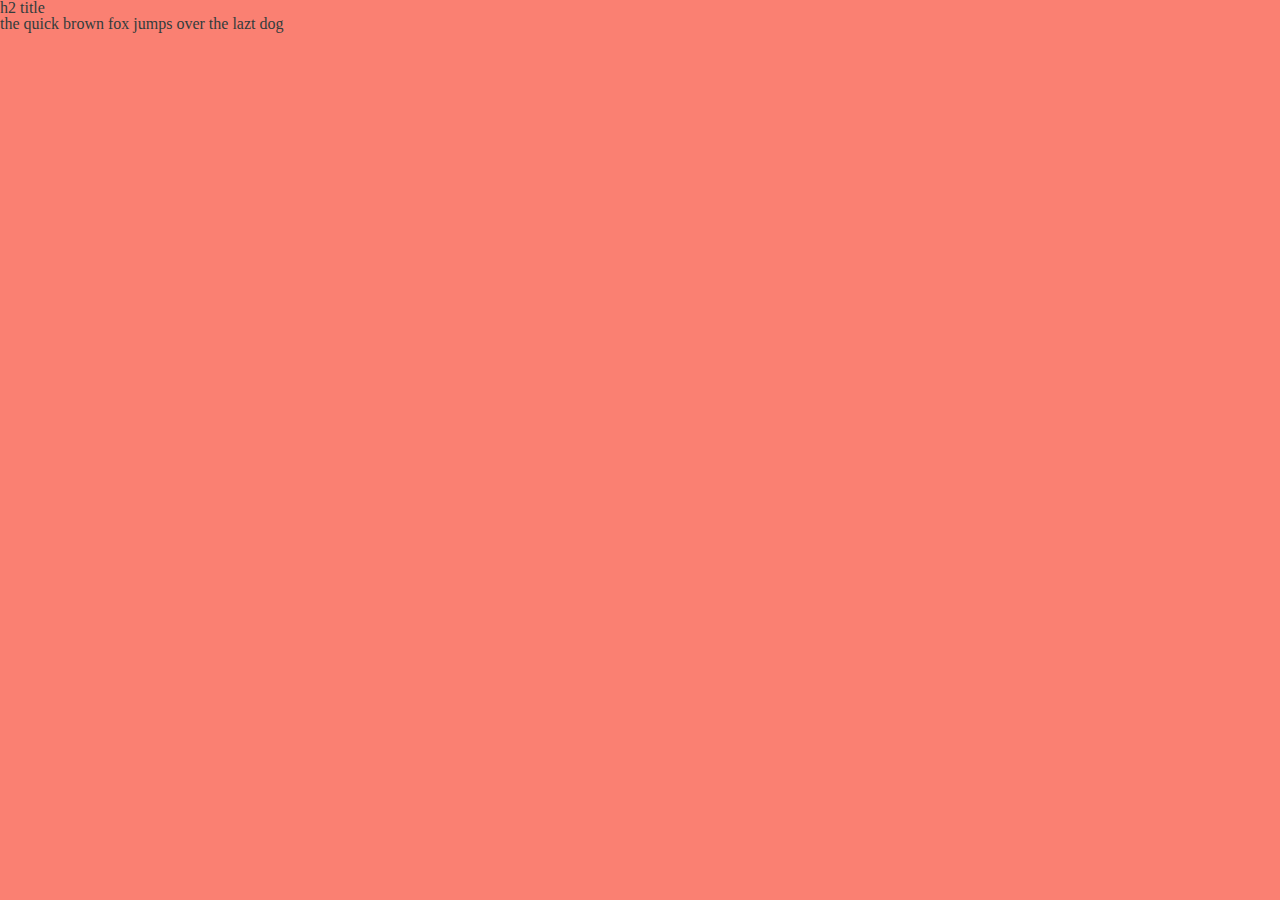
==== index.html @ e47aa367 "Structure, sales stats, and basic css." ====
<!DOCTYPE html>
<html>

    <head>
        
        <title>SALMON COOKIES</title>
        <link href="https://fonts.googleapis.com/css?family=Roboto" rel="stylesheet">
        <link rel="stylesheet" href="reset.css">
        <link rel="stylesheet" href="style.css">

    </head>

    <body class="body">

    
<h2 class="text">
 h2 title
</h2 >
<p class="text">
  the quick brown fox jumps over the lazt dog
</p>

 


        <script src="js/app.js"></script> <!-- stays at bottom unless content is script dependent -->

    </body>

</html>





<!-- Public-Facing Page (index.html)
Besides using the picture of the fish... you should use...

A custom Google font for highlights
A specified standard san-serif web font for data (such as Arial, Verdana, or Helvetica)
A specified standard serif web font for text (such as Georgia, Times, etc.)
Specified different font colors for all three font usages
A background color for the default page background (make sure font colors have good contrast and are readable on this background)
A different background color for elements such boxes and tables (so make sure the font colors contrast against this well, too!)
Anything else you'd like to add related to style. But remember: simplicity, clarity, and consistency are good things in design.
Be thoughtful about layout and overall organization of the page.
Include all of the typical stuff that you'll find on the home page of a business: locations, hours, contact information, some text about how awesome the business is, etc. Be creative, and again, think about what is meaningful to a typical end user. -->
---- style.css ----
.body {
  background-color: salmon;
}

.header1 {
  font-size: 30px;
  
}

.report {
  float: left;
  width: 20%;
}

/* FONT SECTION */

.high {
  font-family: 'Roboto', sans-serif;
  color: rgb(60, 50, 60)
}

.data {
  font-family: Arial;
  color: rgb(60, 60, 50)
}

.text {
  font-family: Georgia;
  color: rgb(50, 60, 60)
}

.boxes {
  background-color: white;
}

.tables {
  background-color: white;
}
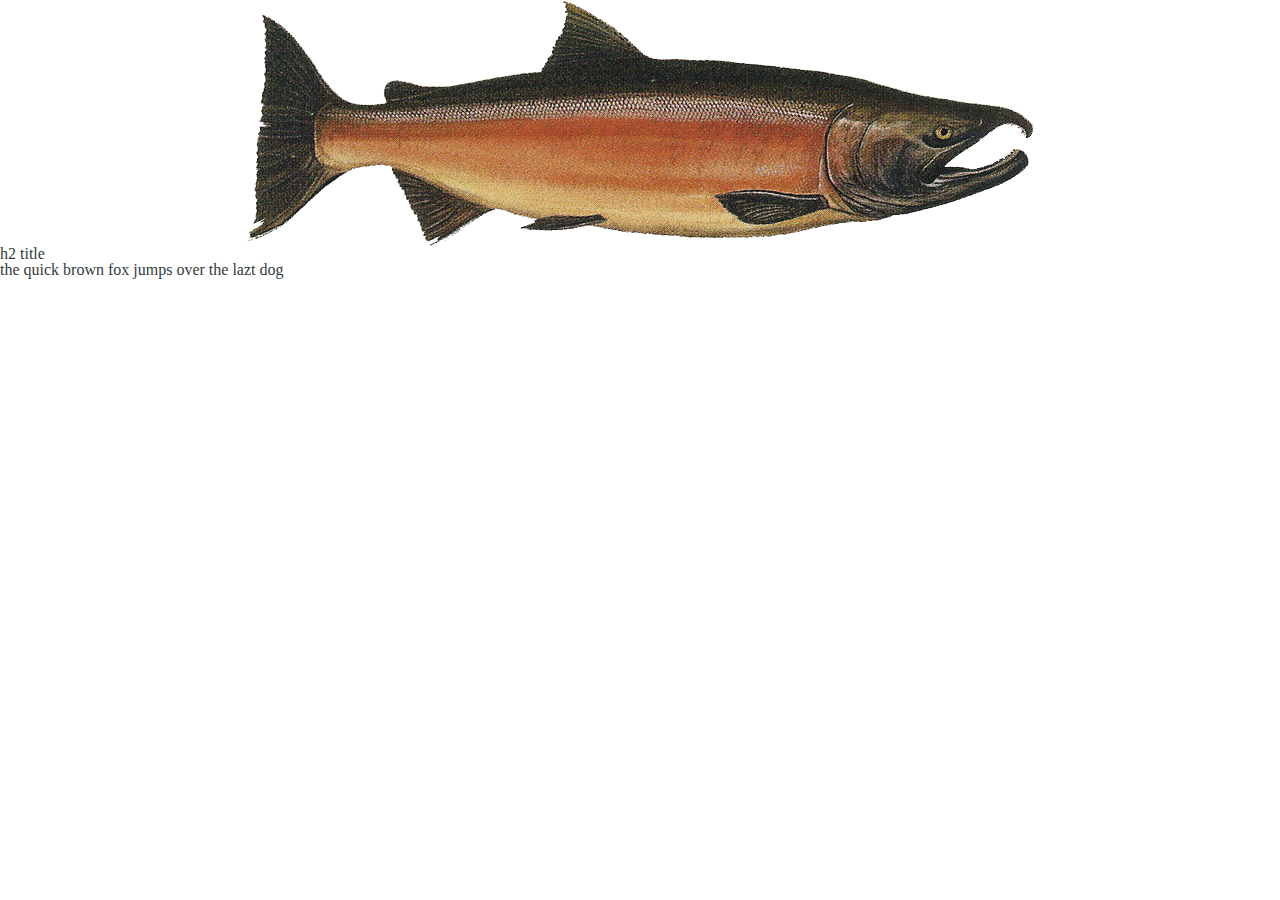
==== commit f92ed7ce: "initial notation of constructor and table to populate." ====
--- a/index.html
+++ b/index.html
@@ -12,17 +12,13 @@
 
     <body class="body">
 
-    
-<h2 class="text">
- h2 title
-</h2 >
-<p class="text">
-  the quick brown fox jumps over the lazt dog
-</p>
+        <div><img id="centerpic" src="salmon.png" alt="Salmon"></div>
+
+
+        <h2 class="text">h2 title</h2 >
+        <p class="text">the quick brown fox jumps over the lazt dog</p>
 
  
-
-
         <script src="js/app.js"></script> <!-- stays at bottom unless content is script dependent -->
 
     </body>
--- a/style.css
+++ b/style.css
@@ -1,6 +1,10 @@
 .body {
-  background-color: salmon;
+  background-image: url("fishcookies.jpg");
+  background-size: 100%;
+  /* background-color: salmon; */
 }
+
+/* TEXT TYPES */
 
 .header1 {
   font-size: 30px;
@@ -29,10 +33,18 @@
   color: rgb(50, 60, 60)
 }
 
+/* BOXES AND TABLES */
+
 .boxes {
   background-color: white;
 }
 
 .tables {
   background-color: white;
+}
+
+#centerpic {
+  display: block;
+  margin-left: auto;
+  margin-right: auto
 }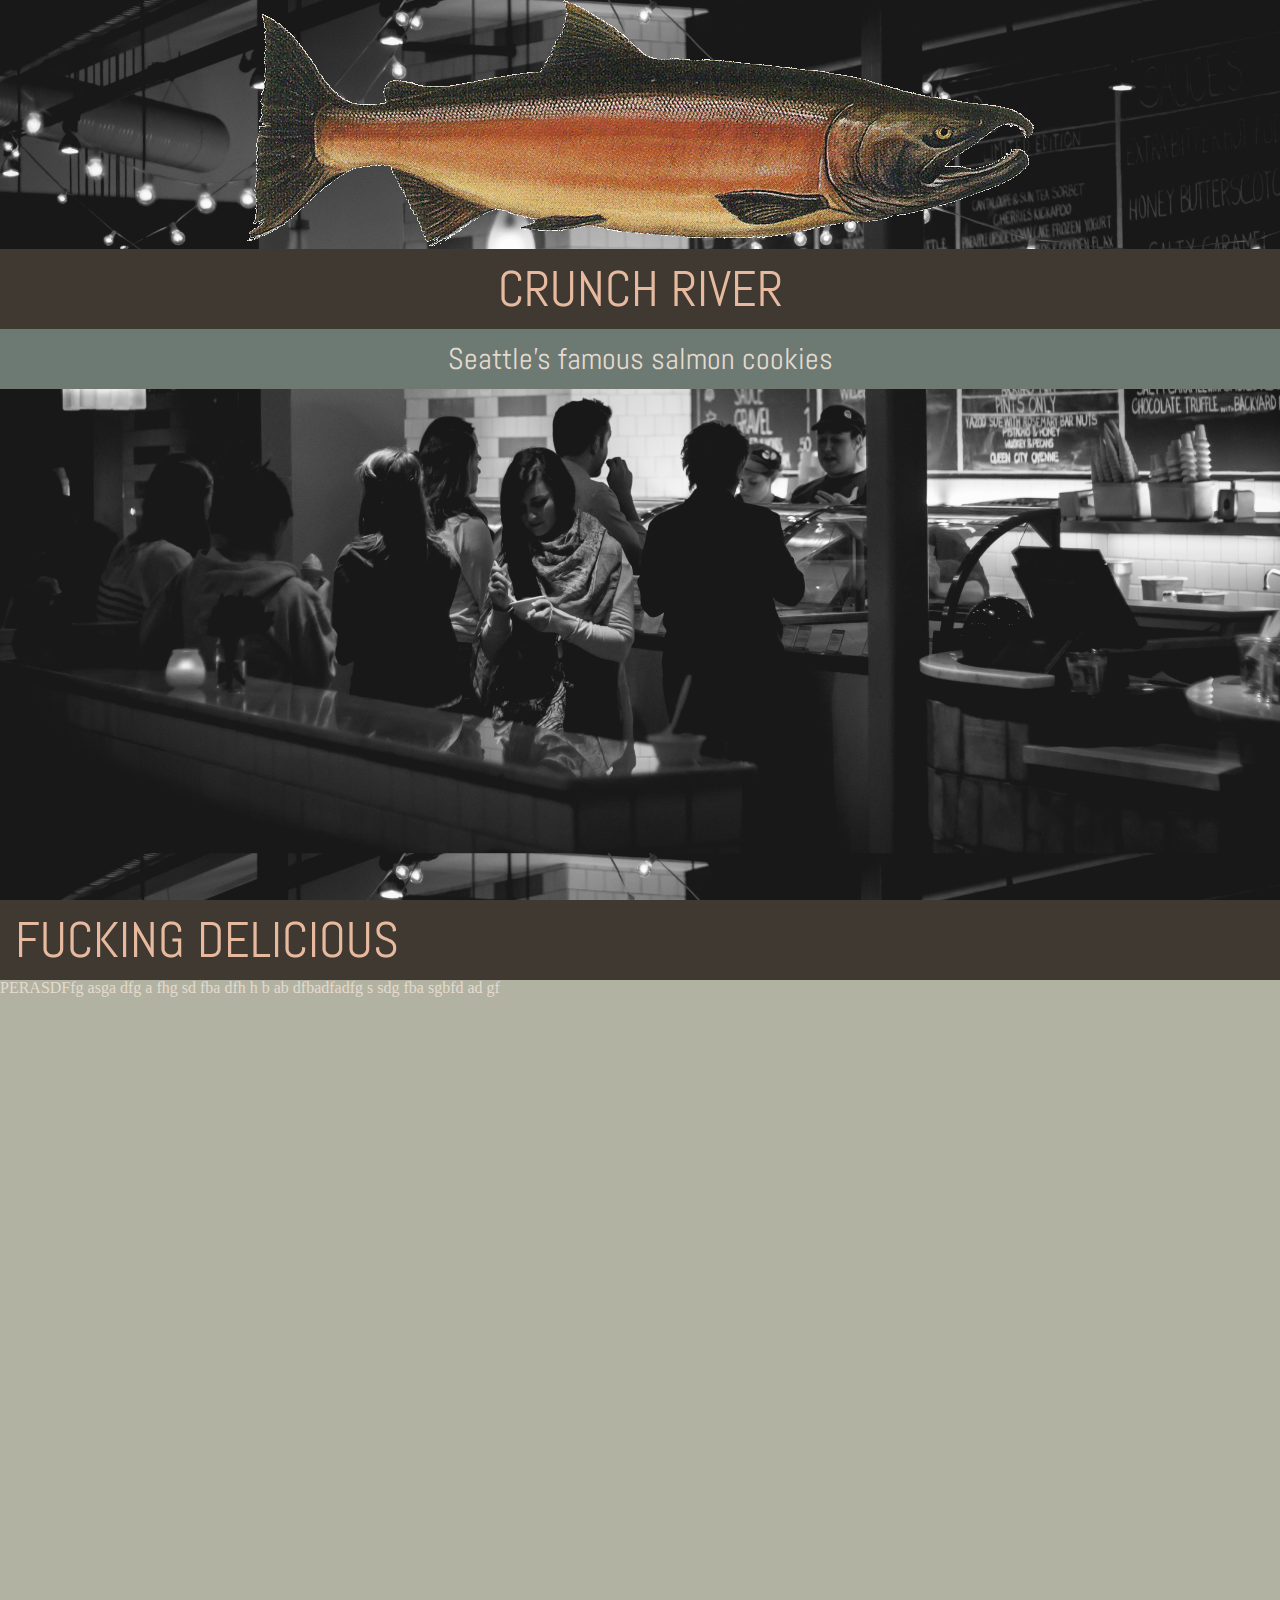
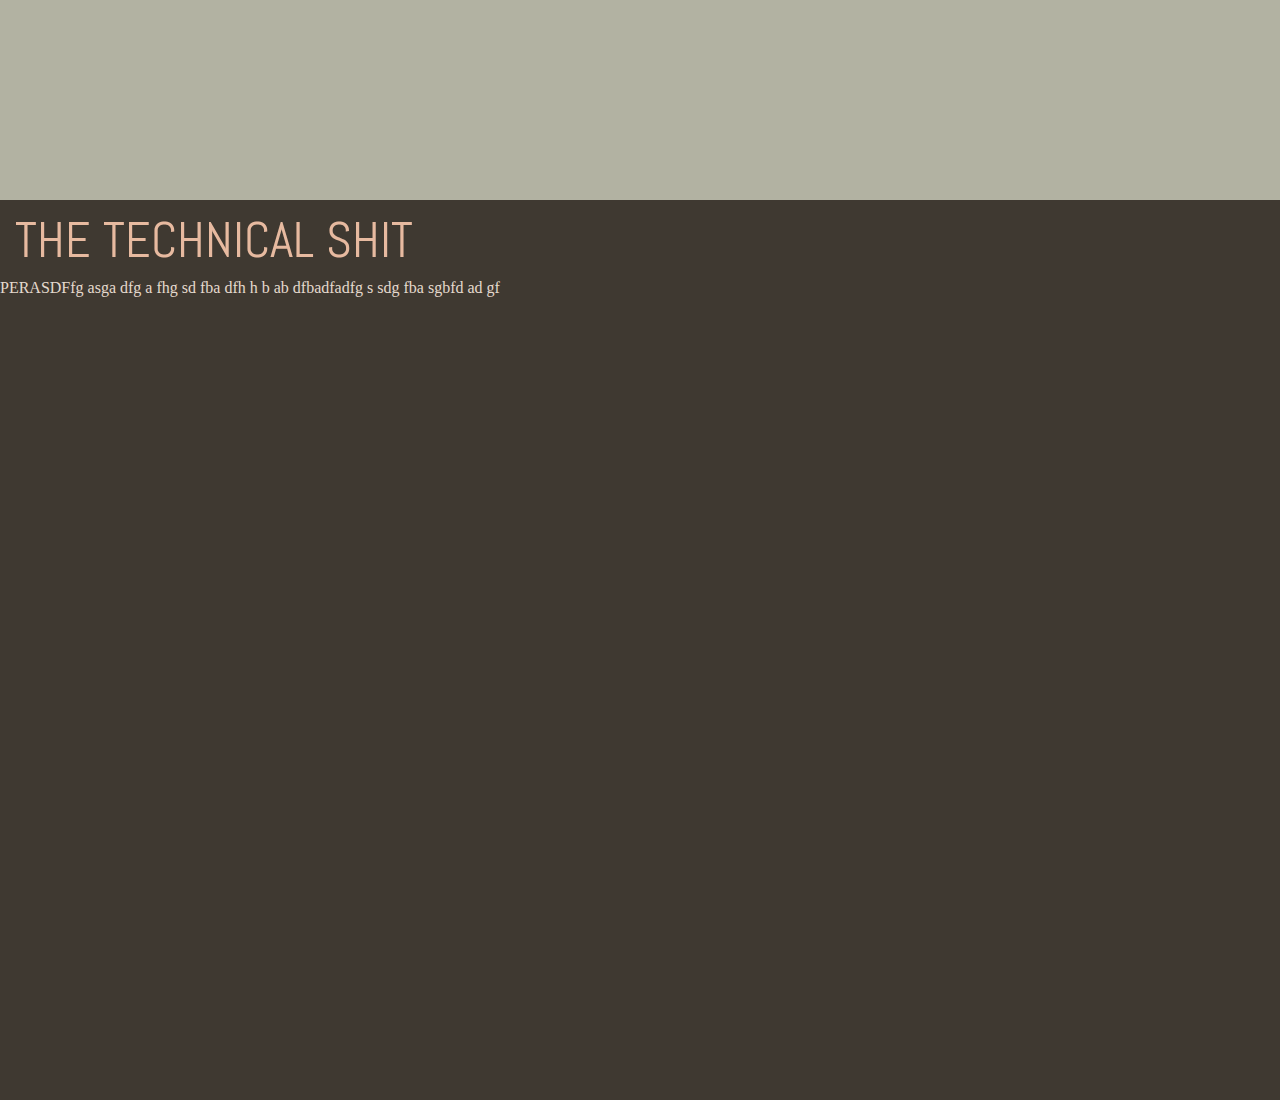
==== commit 19321b35: "HTML cleaned up, CSS motif, lntr." ====
--- a/index.html
+++ b/index.html
@@ -3,22 +3,45 @@
 
     <head>
         
-        <title>SALMON COOKIES</title>
-        <link href="https://fonts.googleapis.com/css?family=Roboto" rel="stylesheet">
+        <title>INDEX</title>
+        <link href="https://fonts.googleapis.com/css?family=Abel" rel="stylesheet">
         <link rel="stylesheet" href="reset.css">
-        <link rel="stylesheet" href="style.css">
+        <link rel="stylesheet" href="styleindex.css">
 
     </head>
 
-    <body class="body">
+<header id="header">
+    <div id="headerdiv">
 
-        <div><img id="centerpic" src="salmon.png" alt="Salmon"></div>
+    <img id="centerpic" src="salmon.png" alt="Salmon">
+    <h1 class="text">CRUNCH RIVER</h1 >
+    <h2 class="text">Seattle's famous salmon cookies</h2>
+
+    </div>
+</header>
+
+    <body>
+
+        <section id="sectionOne">
+            <h1>FUCKING DELICIOUS</h1>
+            <p>PERASDFfg asga dfg  a fhg sd fba dfh  h  b ab dfbadfadfg  s sdg fba sgbfd ad gf</p>
+        </section>
+        
+        <section id="sectionTwo">
+            <h1>THE TECHNICAL SHIT</h1>
+            <p>PERASDFfg asga dfg  a fhg sd fba dfh  h  b ab dfbadfadfg  s sdg fba sgbfd ad gf</p>
+        </section>
 
 
-        <h2 class="text">h2 title</h2 >
-        <p class="text">the quick brown fox jumps over the lazt dog</p>
 
- 
+
+       
+
+
+
+        
+
+
         <script src="js/app.js"></script> <!-- stays at bottom unless content is script dependent -->
 
     </body>
--- a/styleindex.css
+++ b/styleindex.css
@@ -0,0 +1,48 @@
+#header {
+  background-image: url("bwbackground.jpg");
+  background-size: 100vw;
+  height: auto;
+}
+
+#headerdiv {
+  height: 100vh;
+  text-align: center;
+  vertical-align: middle;
+}
+
+#sectionOne {
+  height: 100vh;
+  background-color: #B2B2A2
+  
+}
+
+#sectionTwo {
+  height: 100vh;
+  background-color: #3F3931;
+}
+
+h1 {
+  font-family: 'Abel', sans-serif;
+  font-size: 50px;
+  color: #E7BAA0;
+  background-color: #3F3931;
+  padding: 15px;
+}
+
+h2 {
+  font-family: 'Abel', sans-serif;
+  font-size: 30px;
+  color: #E5DACE;
+  background-color: #6D7973;
+  padding: 15px;
+}
+
+p {
+  color: #E5DACE;
+}
+
+#E7BAA0
+#E5DACE
+#B2B2A2
+#6D7973
+#3F3931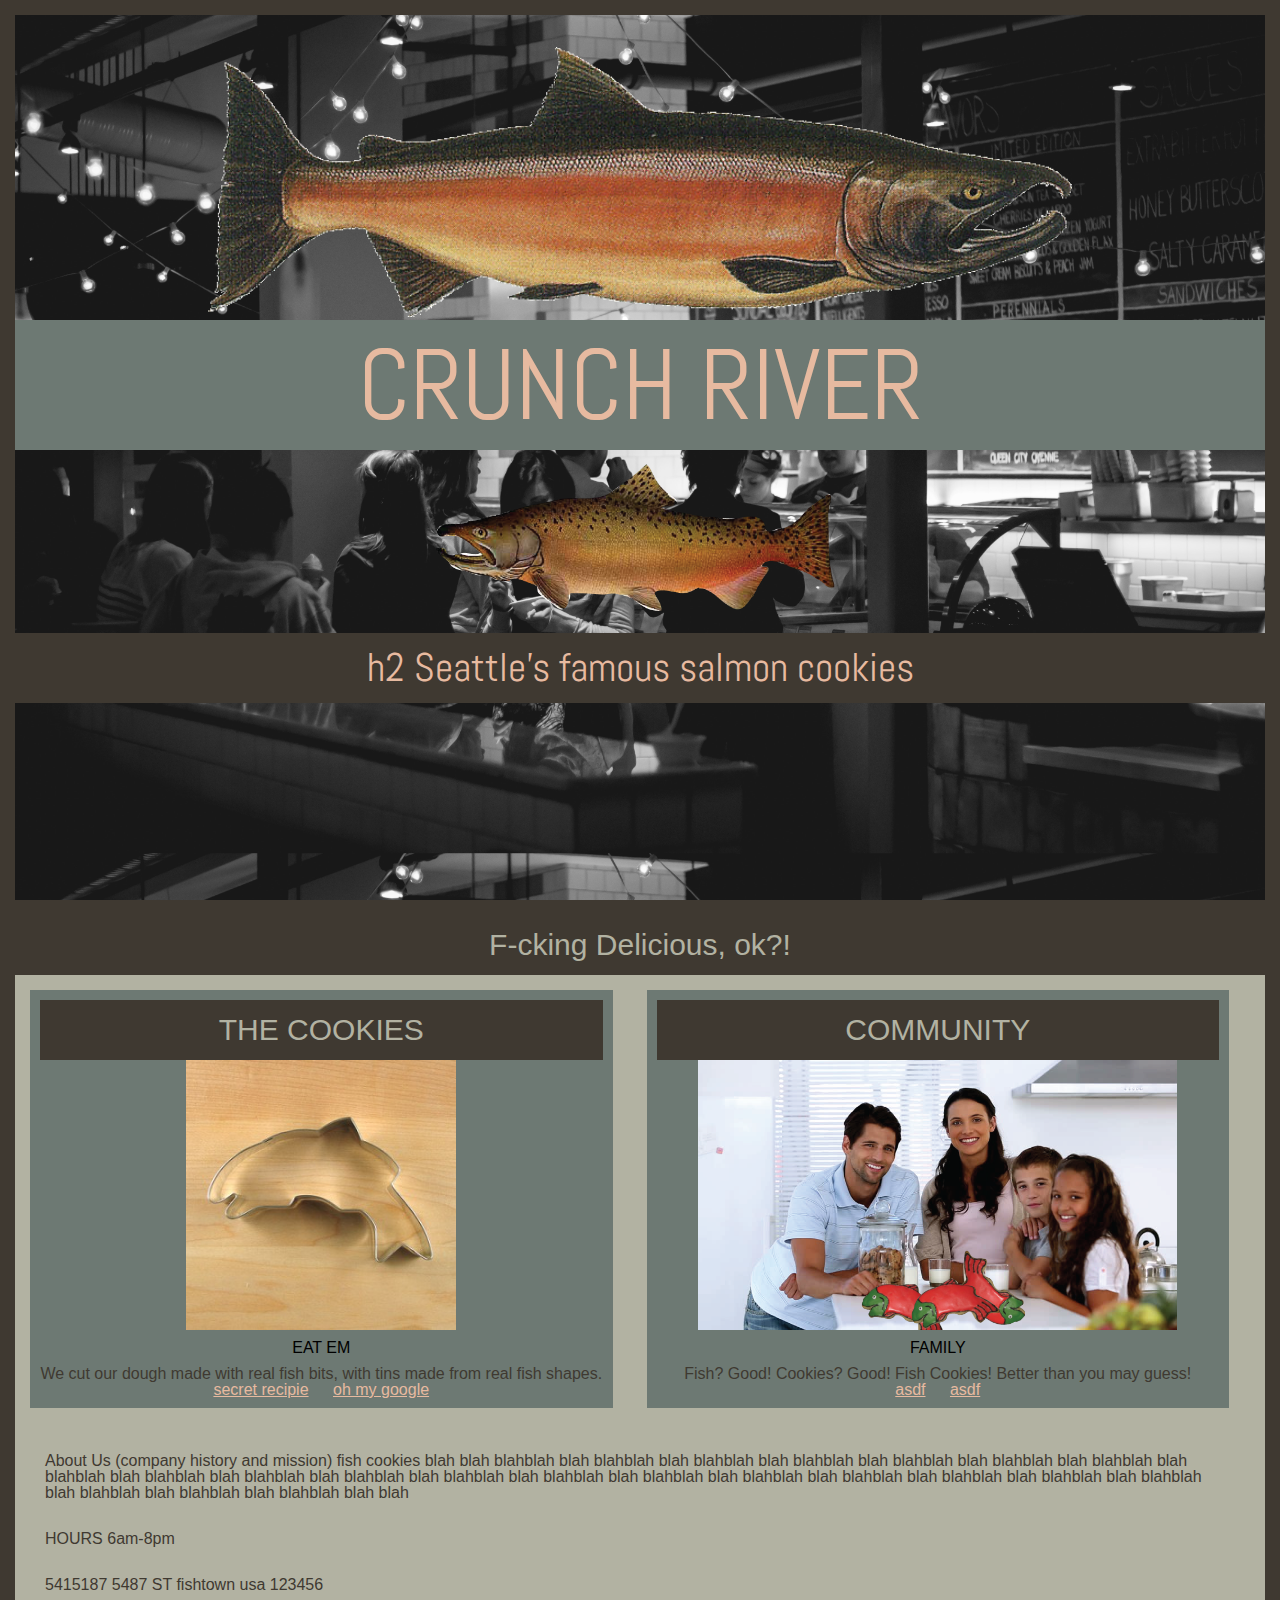
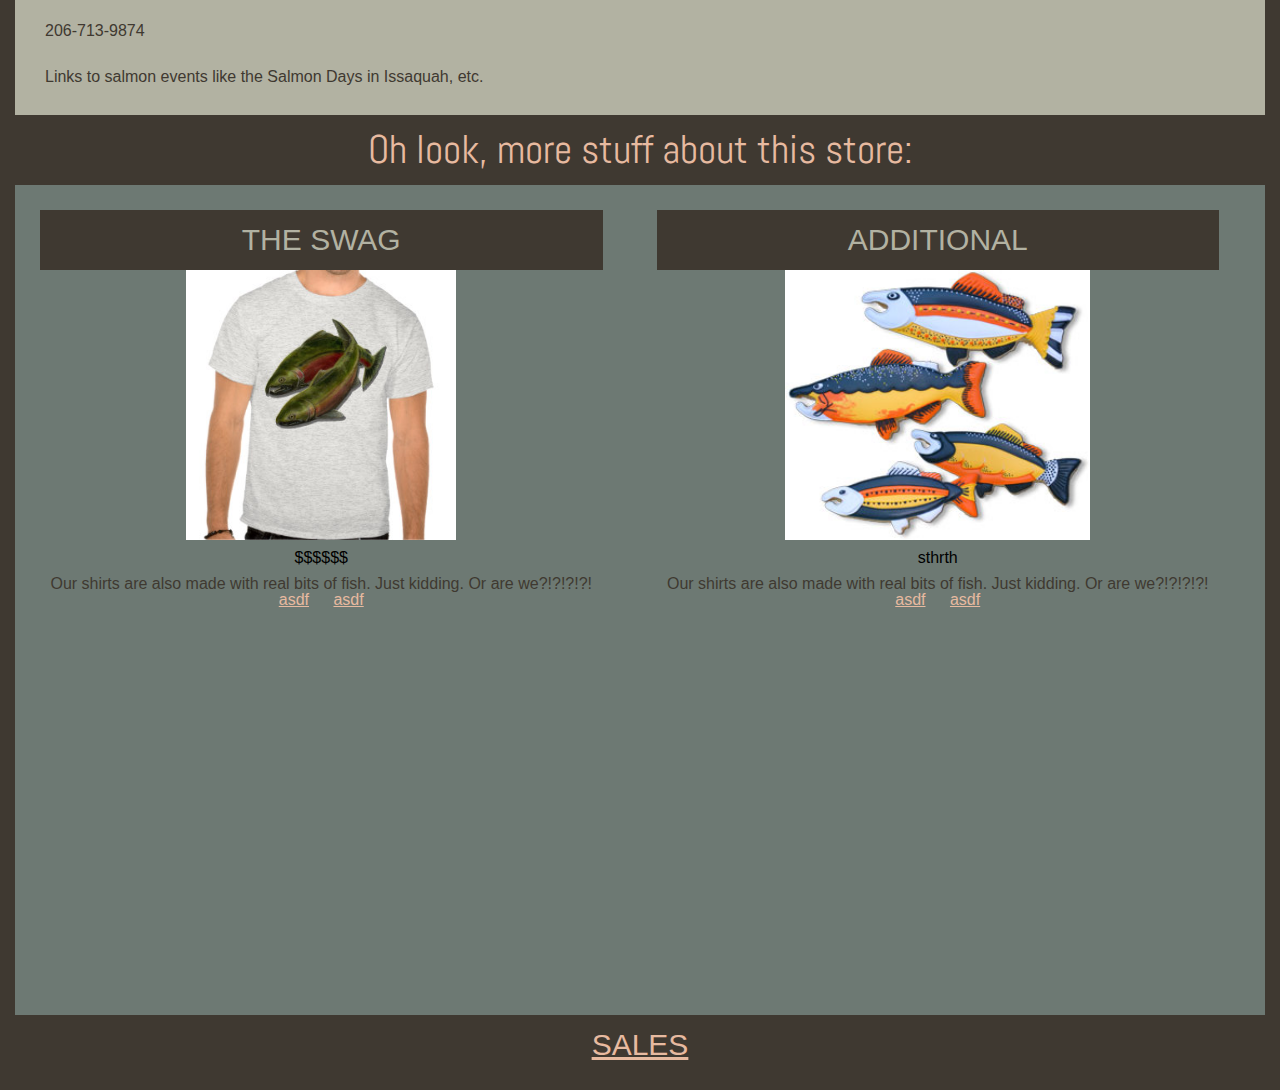
==== commit 75a555f2: "css testing" ====
--- a/index.html
+++ b/index.html
@@ -3,34 +3,105 @@
 
     <head>
         
-        <title>INDEX</title>
+        <title>CRUNCH RIVER</title>
         <link href="https://fonts.googleapis.com/css?family=Abel" rel="stylesheet">
-        <link rel="stylesheet" href="reset.css">
-        <link rel="stylesheet" href="styleindex.css">
+        <link rel="stylesheet" href="css/reset.css">
+        <link rel="stylesheet" href="css/styleindex.css">
 
     </head>
 
 <header id="header">
     <div id="headerdiv">
-
-    <img id="centerpic" src="salmon.png" alt="Salmon">
+        </br>
+        </br>
+        <img id="tpicleft" src="pictures/salmon.png" alt="Salmon">
+        </br>
     <h1 class="text">CRUNCH RIVER</h1 >
-    <h2 class="text">Seattle's famous salmon cookies</h2>
+        <img id="tpicright" src="pictures/chinook.png" alt="Chinook">
+    <h2 class="text">h2 Seattle's famous salmon cookies</h2>
 
     </div>
 </header>
 
-    <body>
+<body>
 
-        <section id="sectionOne">
-            <h1>FUCKING DELICIOUS</h1>
-            <p>PERASDFfg asga dfg  a fhg sd fba dfh  h  b ab dfbadfadfg  s sdg fba sgbfd ad gf</p>
-        </section>
+    <section id="sectionOne">
+
+        <h3>F-cking Delicious, ok?!</h3>
+
+        <div class="card">
+            <header><h3>THE COOKIES</h3></header>
+            <figure>
+                <img id="fishcutter" src="pictures/cutter.jpeg" alt="Family with fish cookies">
+                <figcaption>EAT EM</figcaption>
+            </figure>
+                <div class="copy">We cut our dough made with real fish bits, with tins made from real fish shapes.</div>
+                    
+            <div class ="links">
+                <a href="#">secret recipie</a>
+                <a href="#">oh my google</a>
+            </div>
+        </div>
+
+        <div class="card">
+            <header><h3>COMMUNITY</h3></header>
+            <figure>
+                    <img id="fishfam" src="pictures/fishfam.png" alt="Family with fish cookies">
+                <figcaption>FAMILY</figcaption>
+            </figure>
+            <div class="copy">Fish? Good! Cookies? Good! Fish Cookies! Better than you may guess!</div>
+            <div class ="links">
+                <a href="#">asdf</a>
+                <a href="#">asdf</a>
+            </div>
+        </div>
+
+        <p>About Us (company history and mission) fish cookies blah blah blahblah blah blahblah blah blahblah blah blahblah blah blahblah blah blahblah blah blahblah blah blahblah blah blahblah blah blahblah blah blahblah blah blahblah blah blahblah blah blahblah blah blahblah blah blahblah blah blahblah blah blahblah blah blahblah blah blahblah blah blahblah blah blahblah blah blah</p>
+
         
-        <section id="sectionTwo">
-            <h1>THE TECHNICAL SHIT</h1>
-            <p>PERASDFfg asga dfg  a fhg sd fba dfh  h  b ab dfbadfadfg  s sdg fba sgbfd ad gf</p>
-        </section>
+        <p>HOURS 6am-8pm</p>
+        <p>5415187 5487 ST fishtown usa 123456</p>
+        <p>206-713-9874</p>
+        <p>Links to salmon events like the Salmon Days in Issaquah, etc.</p>
+        
+    <section id="sectionTwo">
+
+        <h2>Oh look, more stuff about this store:</h2>
+        
+
+        <div class="card">
+            <header><h3>THE SWAG</h3></header>
+            <figure>
+                <img id="shirt" src="pictures/shirt.jpg" alt="Shirt">
+                <figcaption>$$$$$$</figcaption>
+            </figure>
+            <div class="copy">Our shirts are also made with real bits of fish. Just kidding. Or are we?!?!?!?!</div>
+            <div class ="links">
+                <a href="#">asdf</a>
+                <a href="#">asdf</a>
+            </div>
+        </div>
+
+        <div class="card">
+            <header><h3>ADDITIONAL</h3></header>
+            <figure>
+                <img id="fishes" src="pictures/fish.jpg" alt="Shirt">
+                <figcaption>sthrth</figcaption>
+            </figure>
+            <div class="copy">Our shirts are also made with real bits of fish. Just kidding. Or are we?!?!?!?!</div>
+            <div class ="links">
+                <a href="#">asdf</a>
+                <a href="#">asdf</a>
+            </div>
+        </div>
+        
+
+    </section>
+
+        <h3><a href="sales.html">SALES</a></h3>
+
+
+    </section>
 
 
 
@@ -42,9 +113,9 @@
         
 
 
-        <script src="js/app.js"></script> <!-- stays at bottom unless content is script dependent -->
+    <script src="js/app.js"></script> <!-- stays at bottom unless content is script dependent -->
 
-    </body>
+</body>
 
 </html>
 
--- a/css/styleindex.css
+++ b/css/styleindex.css
@@ -0,0 +1,133 @@
+body {
+  padding: 15px;
+  background-color: #3F3931;
+  }
+
+#header {
+  background-image: url("../pictures/bwbackground.jpg");
+  background-size: 100vw;
+  height: auto;
+  background-attachment: fixed;
+}
+
+#headerdiv {
+  height: 100vh;
+  text-align: center;
+  vertical-align: middle;
+}
+
+#sectionOne {
+  height: auto;
+  background-color: #B2B2A2;
+  position: relative;
+  
+}
+
+#sectionTwo {
+  height: 100vh;
+  background-color: #6D7973;
+}
+
+#tpicleft {
+  height: 30vh;
+}
+
+#tpicright {
+  height: 20vh;
+}
+
+#fishfam {
+  height: 30vh;
+  display:block;
+  margin:auto;
+}
+
+#fishcutter {
+  height: 30vh;
+  display:block;
+  margin:auto;
+}
+
+#shirt {
+  height: 30vh;
+  display:block;
+  margin:auto;
+}
+
+#fishes {
+  height: 30vh;
+  display:block;
+  margin:auto;
+}
+
+h1 {
+  font-family: 'Abel', sans-serif;
+  font-size: 100px;
+  color: #E7BAA0;
+  background-color: #6D7973;
+  padding: 15px;
+}
+
+h2 {
+  font-family: 'Abel', sans-serif;
+  font-size: 40px;
+  color: #E7BAA0;
+  background-color: #3F3931;
+  padding: 15px;
+  text-align: center;
+}
+
+h3 {
+  font-family: Trebuchet MS, sans-serif;
+  font-size: 30px;
+  color: #B2B2A2;
+  background-color: #3F3931;
+  padding: 15px;
+  text-align: center;
+}
+
+p {
+  color: #3F3931;
+  margin: 30px;
+  font-family: Trebuchet MS, sans-serif;
+}
+
+.card {
+  background-color: #6D7973;
+  width: 45%;
+  margin: 15px;
+  padding: 10px;
+  display: inline-block;
+  text-align: center;
+  font-family: Helvetica, sans-serif;
+}
+
+.copy {
+  color: #3F3931;
+}
+ a {
+  margin: 10px;
+  text-align: center;
+  color: #E7BAA0;
+ }
+
+figcaption {
+  padding: 10px;
+}
+
+.cardcontainer {
+  margin: 0 auto;
+  background-color: #3F3931;
+  overflow: auto;
+  /* position: relative; */
+  top: 0%;
+  left: 0;
+  right: 0;
+  transform: translateY(-50%);
+  /* width: 70%; */
+}
+/* #E7BAA0
+#E5DACE
+#B2B2A2
+#6D7973
+#3F3931 */